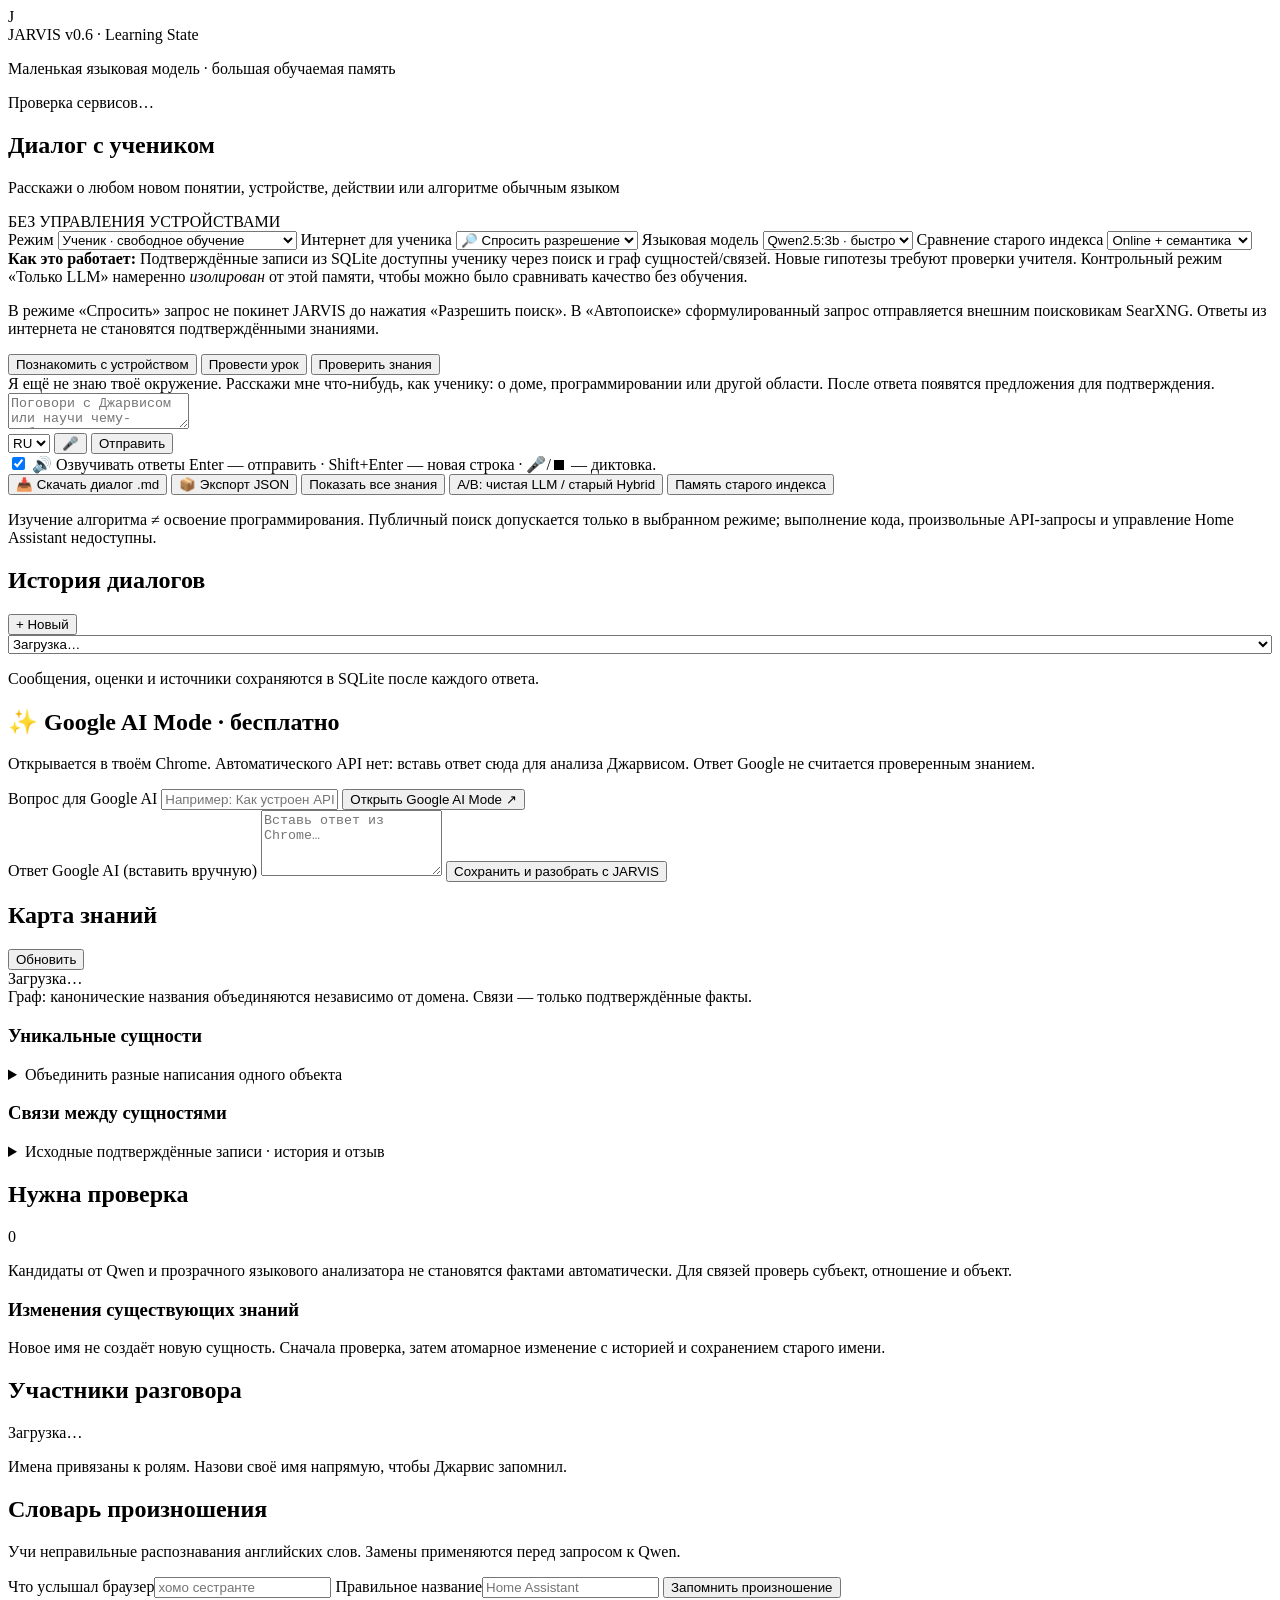
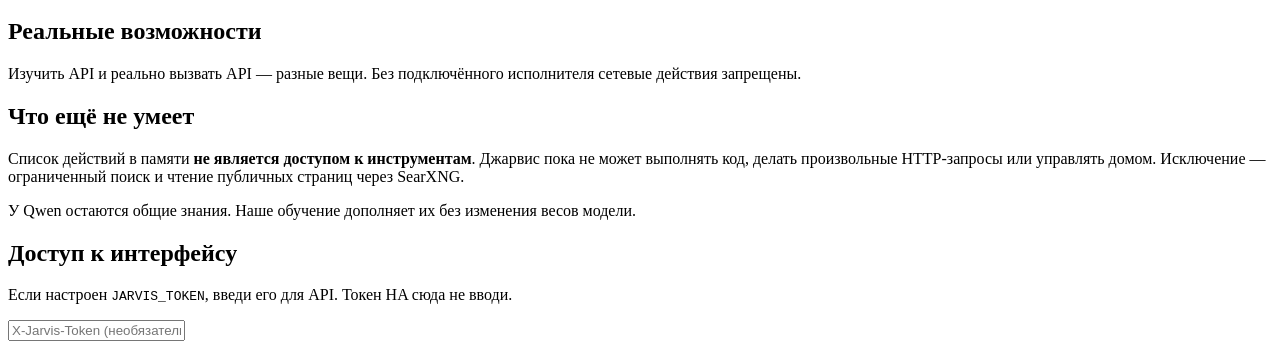
==== web/index.html @ 6aff2f31 "feat(jarvis): reviewed knowledge mutations, live pipeline status and speech-safe Markdown" ====
<!DOCTYPE html>
<html lang="ru">
<head>
  <meta charset="UTF-8" />
  <meta name="viewport" content="width=device-width, initial-scale=1" />
  <title>JARVIS 0.5 · Ученик</title>
  <link rel="stylesheet" href="/static/style.css" />
</head>
<body>
<header class="topbar">
  <div class="brand"><div class="orb">J</div><div><div class="title"><span id="assistant-brand">JARVIS</span> <span class="version">v0.6 · Learning State</span></div>
    <p>Маленькая языковая модель · большая обучаемая память</p></div></div>
  <span class="status" id="health">Проверка сервисов…</span>
</header>
<main class="layout">
  <section class="panel interaction">
    <div class="panel-title">
      <div><h2>Диалог с учеником</h2><p>Расскажи о любом новом понятии, устройстве, действии или алгоритме обычным языком</p></div>
      <span class="safe">БЕЗ УПРАВЛЕНИЯ УСТРОЙСТВАМИ</span>
    </div>
    <div class="selectors">
      <label>Режим
        <select id="experiment">
          <option value="apprentice" selected>Ученик · свободное обучение</option>
          <option value="hybrid">v0.3 · Индекс → LLM</option>
          <option value="research_only">v0.3 · Только индекс</option>
          <option value="llm_only">Только LLM · контроль БЕЗ памяти</option>
        </select>
      </label>
      <label>Интернет для ученика
        <select id="web-mode">
          <option value="ask" selected>🔎 Спросить разрешение</option>
          <option value="auto">🌐 Автопоиск</option>
          <option value="off">🚫 Без интернета</option>
        </select>
      </label>
      <label>Языковая модель
        <select id="profile"><option value="fast">Qwen2.5:3b · быстро</option><option value="deep">Qwen3:4b · глубже</option></select>
      </label>
      <label>Сравнение старого индекса
        <select id="ablation"><option value="exact">Точные совпадения</option>
          <option value="online">Exact + online</option><option value="combined" selected>Online + семантика</option></select>
      </label>
    </div>
    <div class="learning-hint">
      <strong>Как это работает:</strong> Подтверждённые записи из SQLite доступны ученику через
      поиск и граф сущностей/связей. Новые гипотезы требуют проверки учителя.
      Контрольный режим «Только LLM» намеренно <em>изолирован</em> от этой памяти,
      чтобы можно было сравнивать качество без обучения.
    </div>
    <div id="mode-explanation" class="mode-explanation" aria-live="polite" hidden></div>
    <p class="explain" id="web-privacy">В режиме «Спросить» запрос не покинет JARVIS до нажатия «Разрешить поиск». В «Автопоиске» сформулированный запрос отправляется внешним поисковикам SearXNG. Ответы из интернета не становятся подтверждёнными знаниями.</p>
    <div class="quick-examples">
      <button type="button" class="chip" data-example="У меня дома есть аккумулятор по имени Мелкий. Он стоит в гараже.">Познакомить с устройством</button>
      <button type="button" class="chip" data-example="Научиcь сортировке массива: сравниваем соседние элементы и меняем их местами, пока массив не станет отсортированным. Пример: [3,1,2] → [1,2,3].">Провести урок</button>
      <button type="button" class="chip" data-example="Какие новые знания и способности ты приобрёл от меня?">Проверить знания</button>
    </div>
    <div id="chat-progress" class="chat-progress" role="status" aria-live="polite" hidden>
      <div class="chat-progress-main">
        <span id="chat-progress-step">Запрос принят</span>
        <strong id="chat-progress-elapsed">⏱ 0 с</strong>
      </div>
      <div id="chat-progress-hint" class="chat-progress-hint"></div>
    </div>
    <div id="chat" class="chat" aria-live="polite">
      <div class="message system">Я ещё не знаю твоё окружение. Расскажи мне что-нибудь, как ученику: о доме, программировании или другой области. После ответа появятся предложения для подтверждения.</div>
    </div>
    <form id="chat-form" class="composer">
      <textarea id="message" autocomplete="off" placeholder="Поговори с Джарвисом или научи чему-нибудь…" maxlength="3000" rows="2" required aria-label="Сообщение Джарвису"></textarea>
      <div class="composer-tools">
        <select id="voice-language" class="voice-language" aria-label="Язык распознавания речи" title="Язык распознавания речи">
          <option value="ru-RU">RU</option>
          <option value="uk-UA">UA</option>
        </select>
        <button id="voice" type="button" class="voice-button secondary" aria-label="Начать голосовой ввод" aria-pressed="false" title="Продиктовать сообщение">🎤</button>
        <button id="send" type="submit">Отправить</button>
      </div>
    </form>
    <div class="voice-settings">
      <label class="tts-toggle" for="voice-output"><input id="voice-output" type="checkbox" checked /> 🔊 Озвучивать ответы</label>
      <span class="voice-tip">Enter — отправить · Shift+Enter — новая строка · 🎤/⏹ — диктовка.</span>
    </div>
    <div id="voice-status" class="voice-status" role="status" aria-live="polite" hidden></div>
    <div id="tts-status" class="voice-status" role="status" aria-live="polite"></div>
    <div class="foot-actions">
      <button id="download-md" type="button" class="secondary">📥 Скачать диалог .md</button>
      <button id="download-json" type="button" class="secondary">📦 Экспорт JSON</button>
      <button id="show-learning" type="button" class="secondary">Показать все знания</button>
      <button id="run-ab" type="button" class="secondary">A/B: чистая LLM / старый Hybrid</button>
      <button id="show-memory" type="button" class="secondary">Память старого индекса</button>
    </div>
    <p class="note">Изучение алгоритма ≠ освоение программирования. Публичный поиск допускается только
      в выбранном режиме; выполнение кода, произвольные API-запросы и управление Home Assistant недоступны.</p>
  </section>
  <aside class="sidebar">
    <section class="panel">
      <div class="panel-title"><h2>История диалогов</h2><button id="session-new" type="button" class="text-button">+ Новый</button></div>
      <select id="session-select" aria-label="Открыть сохранённый диалог" style="width:100%"><option>Загрузка…</option></select>
      <p id="session-status" class="explain">Сообщения, оценки и источники сохраняются в SQLite после каждого ответа.</p>
    </section>
    <section class="panel">
      <div class="panel-title"><h2>✨ Google AI Mode · бесплатно</h2></div>
      <p class="explain">Открывается в твоём Chrome. Автоматического API нет: вставь ответ сюда для анализа Джарвисом. Ответ Google не считается проверенным знанием.</p>
      <label class="speech-form">Вопрос для Google AI
        <input id="google-question" maxlength="3000" placeholder="Например: Как устроен API Home Assistant?"/>
      </label>
      <button id="google-open" type="button" class="secondary google-open">Открыть Google AI Mode ↗</button>
      <form id="google-import" class="speech-form">
        <label>Ответ Google AI (вставить вручную)
          <textarea id="google-paste" rows="4" maxlength="8000" placeholder="Вставь ответ из Chrome…" required></textarea>
        </label>
        <button type="submit">Сохранить и разобрать с JARVIS</button>
      </form>
    </section>
    <section class="panel">
      <div class="panel-title"><h2>Карта знаний</h2><button id="refresh" type="button" class="text-button">Обновить</button></div>
      <div id="learning-stats" class="stats"><span>Загрузка…</span></div>
      <div class="legend">Граф: канонические названия объединяются независимо от домена. Связи — только подтверждённые факты.</div>
      <h3 class="graph-heading">Уникальные сущности</h3>
      <div id="graph-nodes" class="graph-list"></div>
      <details class="raw-knowledge">
        <summary>Объединить разные написания одного объекта</summary>
        <p class="explain">Только по твоему решению. Исходные подтверждения остаются в базе.</p>
        <form id="graph-alias-form" class="speech-form">
          <label>Синоним или второе название<input id="graph-alias-from" maxlength="120" placeholder="Джарвис" required /></label>
          <label>Существующая каноническая сущность<input id="graph-alias-to" maxlength="120" placeholder="JARVIS" required /></label>
          <button type="submit">Объединить названия</button>
        </form>
        <div id="graph-alias-items" class="speech-items"></div>
      </details>
      <h3 class="graph-heading">Связи между сущностями</h3>
      <div id="graph-edges" class="graph-list"></div>
      <details class="raw-knowledge">
        <summary>Исходные подтверждённые записи · история и отзыв</summary>
        <div id="known" class="known"></div>
      </details>
    </section>
    <section class="panel">
      <div class="panel-title"><h2>Нужна проверка</h2><span id="pending-count" class="badge">0</span></div>
      <p class="explain">Кандидаты от Qwen и прозрачного языкового анализатора не становятся фактами автоматически. Для связей проверь субъект, отношение и объект.</p>
      <div id="pending" class="pending"></div>
      <h3 class="graph-heading">Изменения существующих знаний</h3>
      <p class="explain">Новое имя не создаёт новую сущность. Сначала проверка, затем атомарное изменение с историей и сохранением старого имени.</p>
      <div id="pending-changes" class="pending"></div>
    </section>
    <section class="panel">
      <h2>Участники разговора</h2>
      <div id="dialogue-roles" class="dialogue-roles">Загрузка…</div>
      <p class="explain">Имена привязаны к ролям. Назови своё имя напрямую, чтобы Джарвис запомнил.</p>
    </section>
    <section class="panel">
      <h2>Словарь произношения</h2>
      <p class="explain">Учи неправильные распознавания английских слов. Замены применяются перед запросом к Qwen.</p>
      <form id="speech-form" class="speech-form">
        <label>Что услышал браузер<input id="speech-heard" maxlength="80" placeholder="хомо сестранте" required /></label>
        <label>Правильное название<input id="speech-correct" maxlength="100" placeholder="Home Assistant" required /></label>
        <button type="submit">Запомнить произношение</button>
      </form>
      <div id="speech-items" class="speech-items"></div>
    </section>
    <section class="panel">
      <h2>Реальные возможности</h2>
      <div id="tool-register" class="tool-register"></div>
      <p class="explain">Изучить API и реально вызвать API — разные вещи. Без подключённого исполнителя сетевые действия запрещены.</p>
    </section>
    <section class="panel">
      <h2>Что ещё не умеет</h2>
      <p class="explain">Список действий в памяти <b>не является доступом к инструментам</b>.
        Джарвис пока не может выполнять код, делать произвольные HTTP-запросы или управлять домом.
        Исключение — ограниченный поиск и чтение публичных страниц через SearXNG.</p>
      <p class="explain">У Qwen остаются общие знания. Наше обучение дополняет их без изменения весов модели.</p>
    </section>
    <section class="panel">
      <h2>Доступ к интерфейсу</h2>
      <p class="explain">Если настроен <code>JARVIS_TOKEN</code>, введи его для API. Токен HA сюда не вводи.</p>
      <input id="token" type="password" autocomplete="off" placeholder="X-Jarvis-Token (необязательно)" />
    </section>
  </aside>
</main>
<script defer src="/static/voice.js"></script>
<script defer src="/static/status-ui.js"></script>
<script defer src="/static/research-ui.js"></script>
<script defer src="/static/app.js"></script>
</body>
</html>
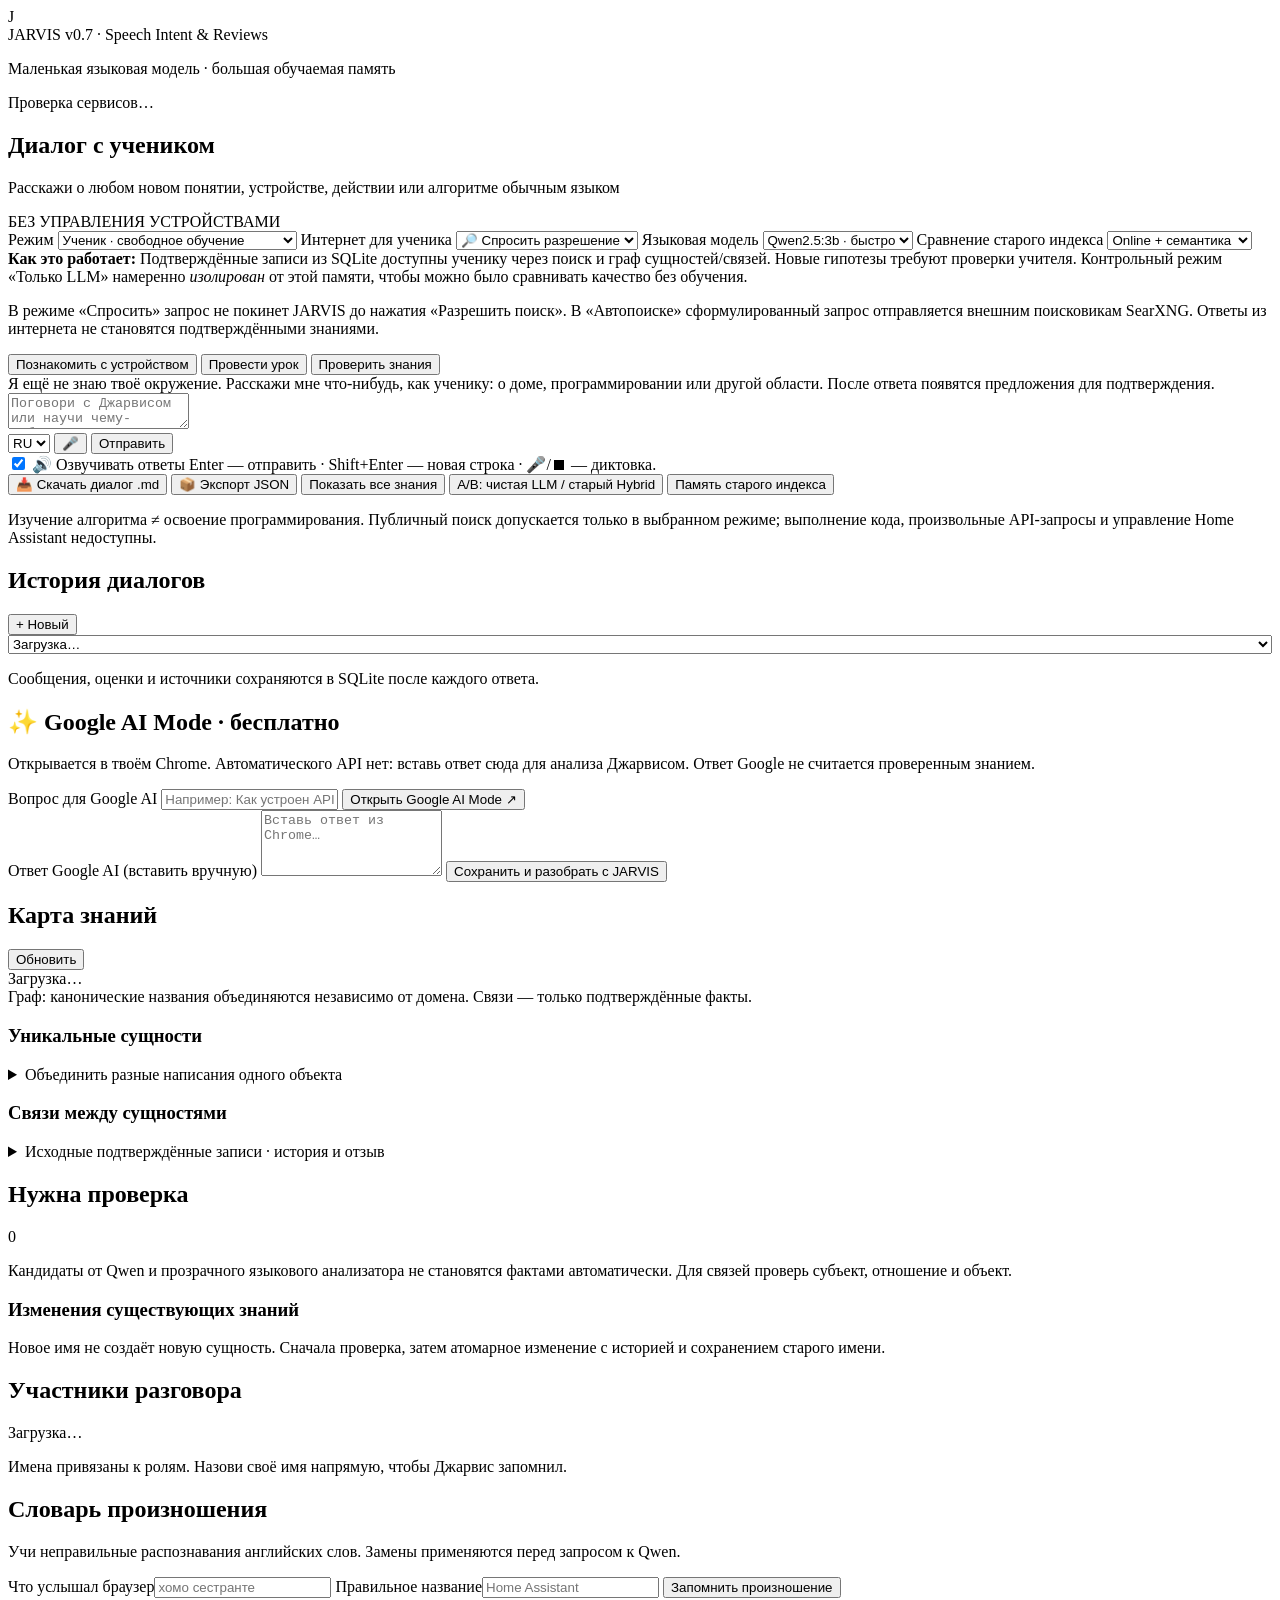
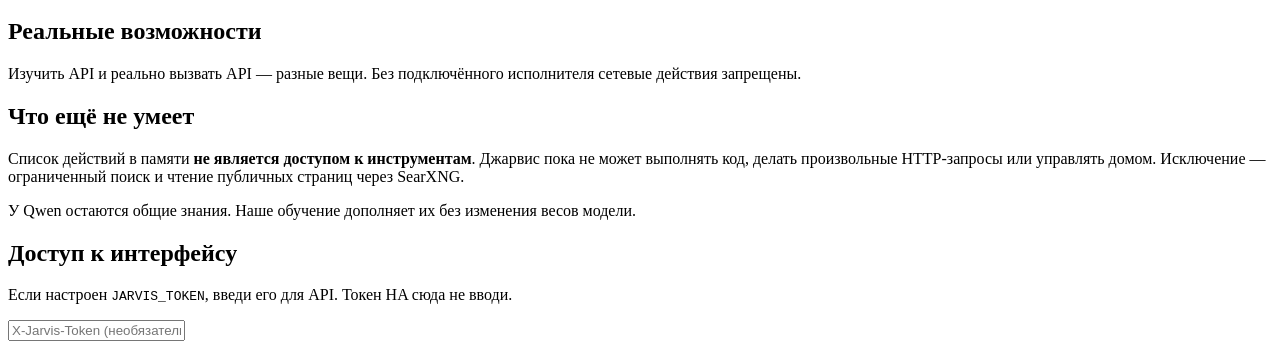
==== commit 946354ff: "feat(jarvis): speech-intent routing, session-scoped spoken knowledge reviews and explicit name-confl" ====
--- a/web/index.html
+++ b/web/index.html
@@ -8,7 +8,7 @@
 </head>
 <body>
 <header class="topbar">
-  <div class="brand"><div class="orb">J</div><div><div class="title"><span id="assistant-brand">JARVIS</span> <span class="version">v0.6 · Learning State</span></div>
+  <div class="brand"><div class="orb">J</div><div><div class="title"><span id="assistant-brand">JARVIS</span> <span class="version">v0.7 · Speech Intent & Reviews</span></div>
     <p>Маленькая языковая модель · большая обучаемая память</p></div></div>
   <span class="status" id="health">Проверка сервисов…</span>
 </header>
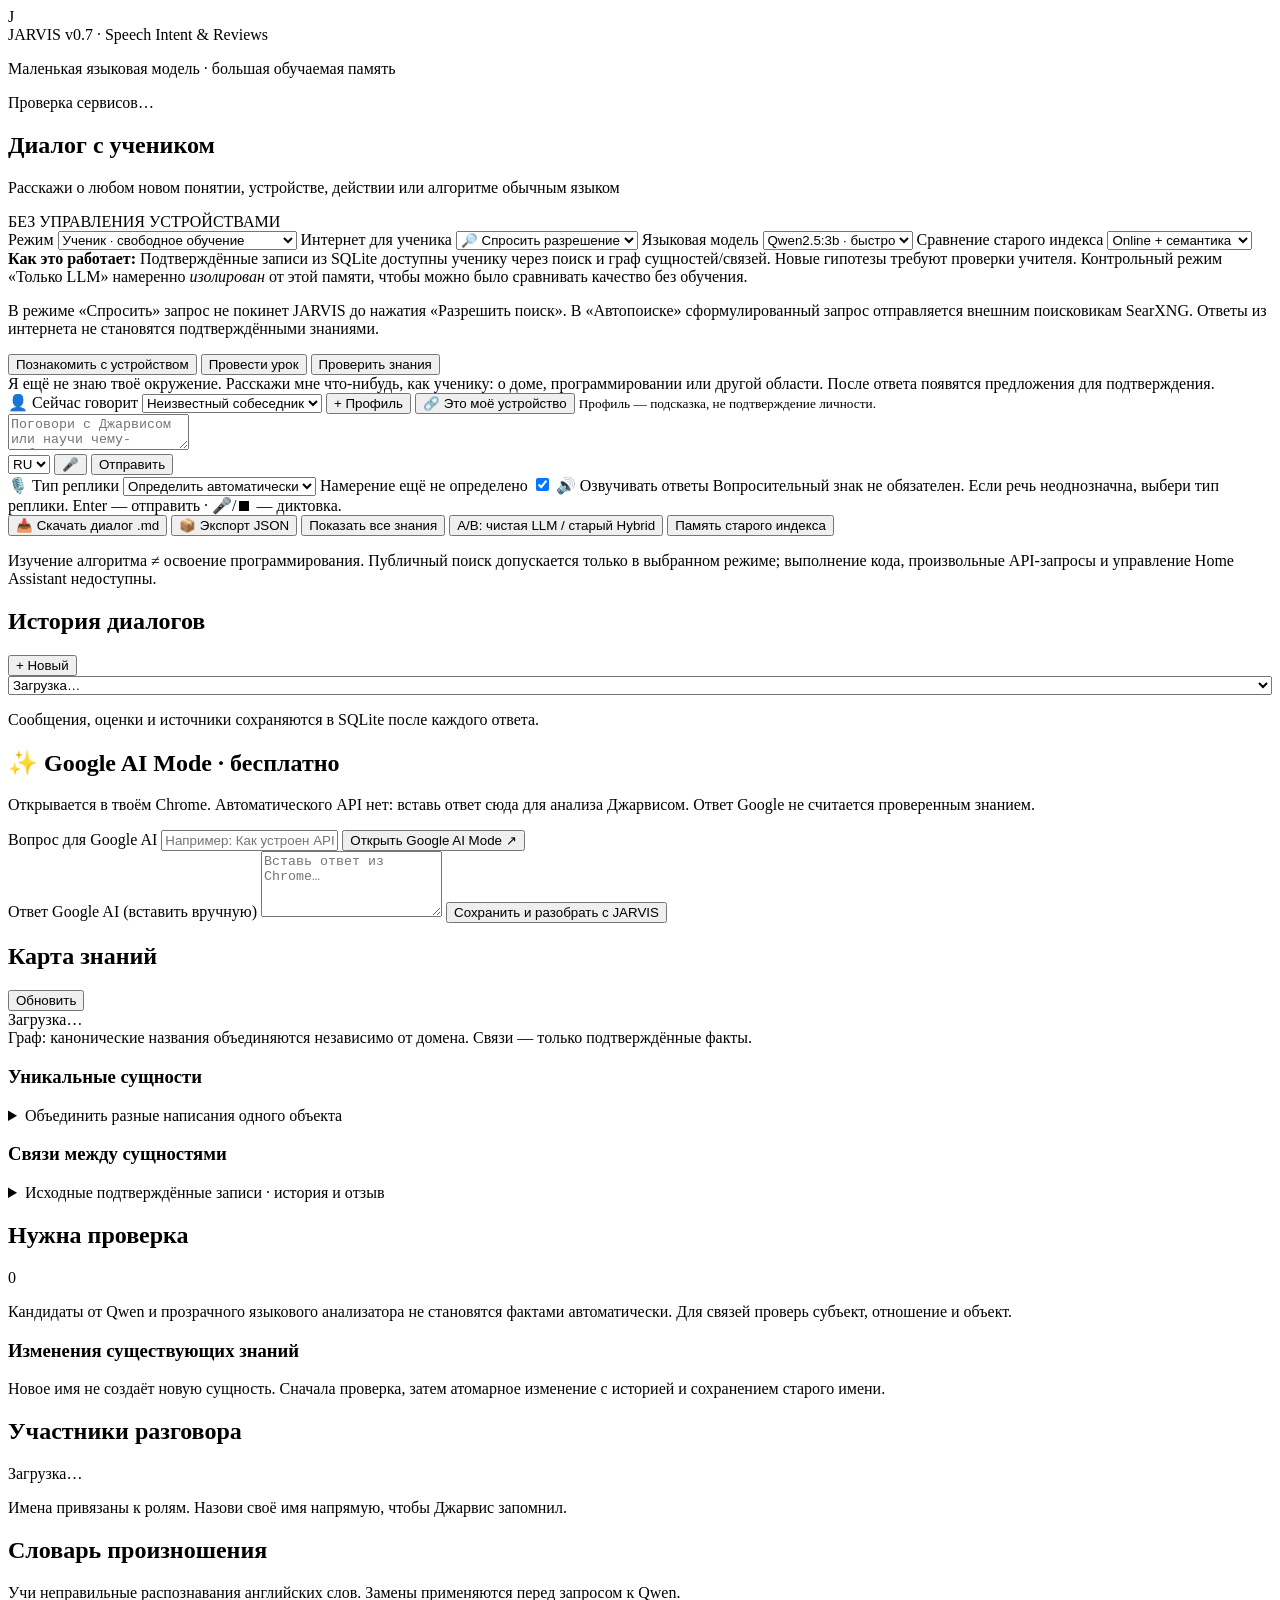
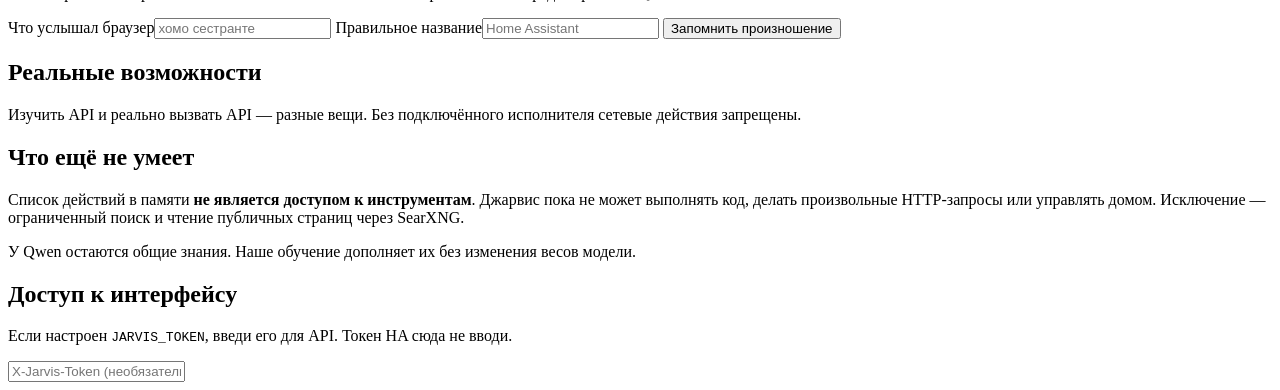
==== commit 4e4ddf7a: "feat: show speaker, intent override and understanding feedback before sending" ====
--- a/web/index.html
+++ b/web/index.html
@@ -65,6 +65,14 @@
     <div id="chat" class="chat" aria-live="polite">
       <div class="message system">Я ещё не знаю твоё окружение. Расскажи мне что-нибудь, как ученику: о доме, программировании или другой области. После ответа появятся предложения для подтверждения.</div>
     </div>
+    <div class="actor-toolbar" aria-label="Собеседник">
+      <label for="actor-select">👤 Сейчас говорит
+        <select id="actor-select"><option value="">Неизвестный собеседник</option></select>
+      </label>
+      <button id="actor-add" type="button" class="secondary">+ Профиль</button>
+      <button id="device-link" type="button" class="secondary">🔗 Это моё устройство</button>
+      <small id="actor-status" role="status">Профиль — подсказка, не подтверждение личности.</small>
+    </div>
     <form id="chat-form" class="composer">
       <textarea id="message" autocomplete="off" placeholder="Поговори с Джарвисом или научи чему-нибудь…" maxlength="3000" rows="2" required aria-label="Сообщение Джарвису"></textarea>
       <div class="composer-tools">
@@ -77,8 +85,17 @@
       </div>
     </form>
     <div class="voice-settings">
+      <label for="voice-intent">🎙️ Тип реплики
+        <select id="voice-intent" aria-label="Тип голосового ввода">
+          <option value="auto">Определить автоматически</option>
+          <option value="question">Вопрос</option>
+          <option value="command">Команда</option>
+          <option value="statement">Утверждение</option>
+        </select>
+      </label>
+      <span id="intent-preview" class="intent-preview" role="status" aria-live="polite">Намерение ещё не определено</span>
       <label class="tts-toggle" for="voice-output"><input id="voice-output" type="checkbox" checked /> 🔊 Озвучивать ответы</label>
-      <span class="voice-tip">Enter — отправить · Shift+Enter — новая строка · 🎤/⏹ — диктовка.</span>
+      <span class="voice-tip">Вопросительный знак не обязателен. Если речь неоднозначна, выбери тип реплики. Enter — отправить · 🎤/⏹ — диктовка.</span>
     </div>
     <div id="voice-status" class="voice-status" role="status" aria-live="polite" hidden></div>
     <div id="tts-status" class="voice-status" role="status" aria-live="polite"></div>
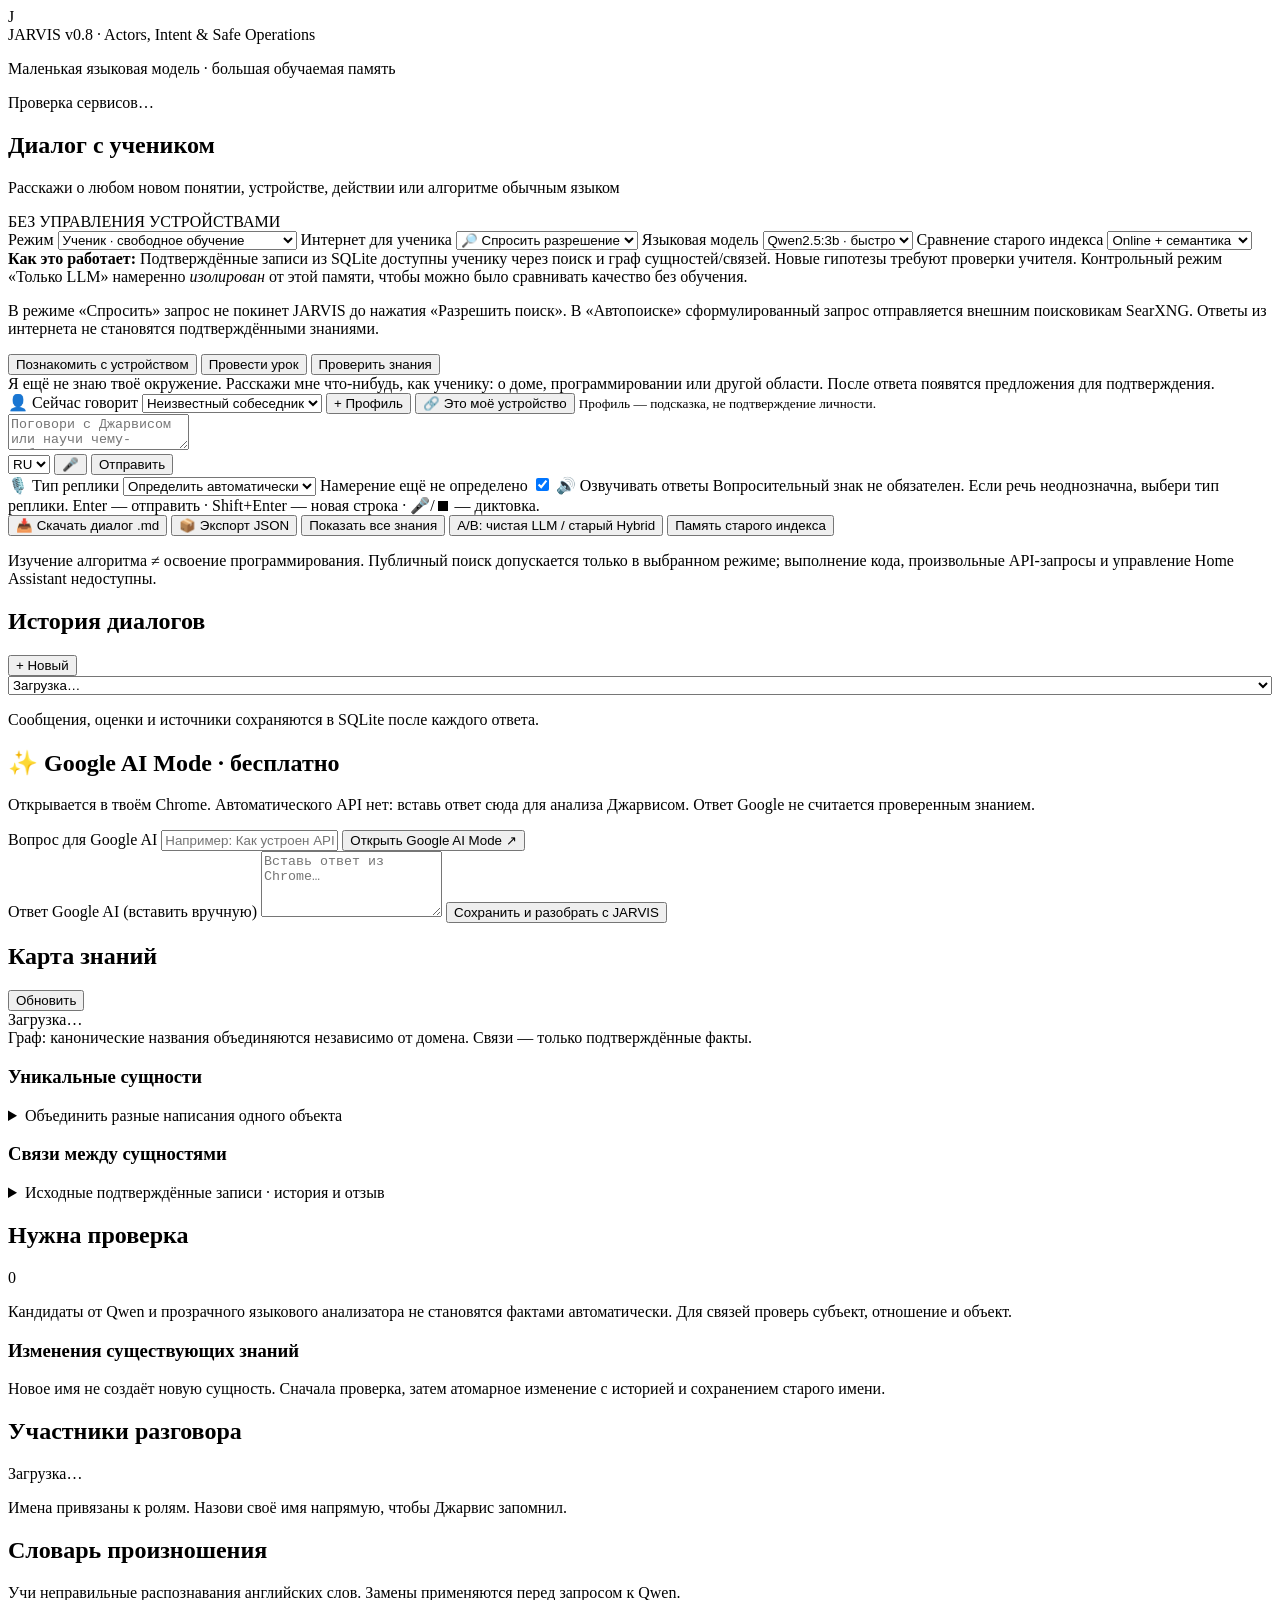
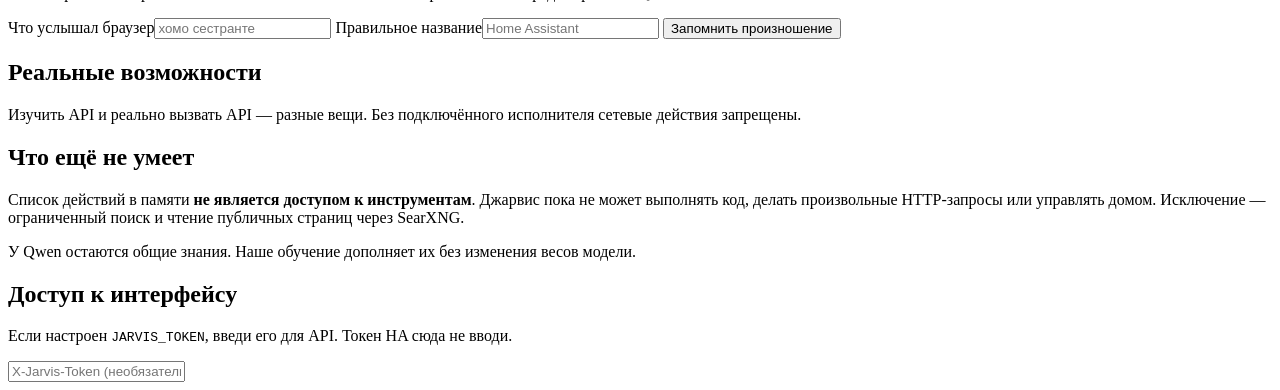
==== commit ec41e87c: "fix: preserve keyboard shortcut and update version banner" ====
--- a/web/index.html
+++ b/web/index.html
@@ -8,7 +8,7 @@
 </head>
 <body>
 <header class="topbar">
-  <div class="brand"><div class="orb">J</div><div><div class="title"><span id="assistant-brand">JARVIS</span> <span class="version">v0.7 · Speech Intent & Reviews</span></div>
+  <div class="brand"><div class="orb">J</div><div><div class="title"><span id="assistant-brand">JARVIS</span> <span class="version">v0.8 · Actors, Intent & Safe Operations</span></div>
     <p>Маленькая языковая модель · большая обучаемая память</p></div></div>
   <span class="status" id="health">Проверка сервисов…</span>
 </header>
@@ -95,7 +95,7 @@
       </label>
       <span id="intent-preview" class="intent-preview" role="status" aria-live="polite">Намерение ещё не определено</span>
       <label class="tts-toggle" for="voice-output"><input id="voice-output" type="checkbox" checked /> 🔊 Озвучивать ответы</label>
-      <span class="voice-tip">Вопросительный знак не обязателен. Если речь неоднозначна, выбери тип реплики. Enter — отправить · 🎤/⏹ — диктовка.</span>
+      <span class="voice-tip">Вопросительный знак не обязателен. Если речь неоднозначна, выбери тип реплики. Enter — отправить · Shift+Enter — новая строка · 🎤/⏹ — диктовка.</span>
     </div>
     <div id="voice-status" class="voice-status" role="status" aria-live="polite" hidden></div>
     <div id="tts-status" class="voice-status" role="status" aria-live="polite"></div>
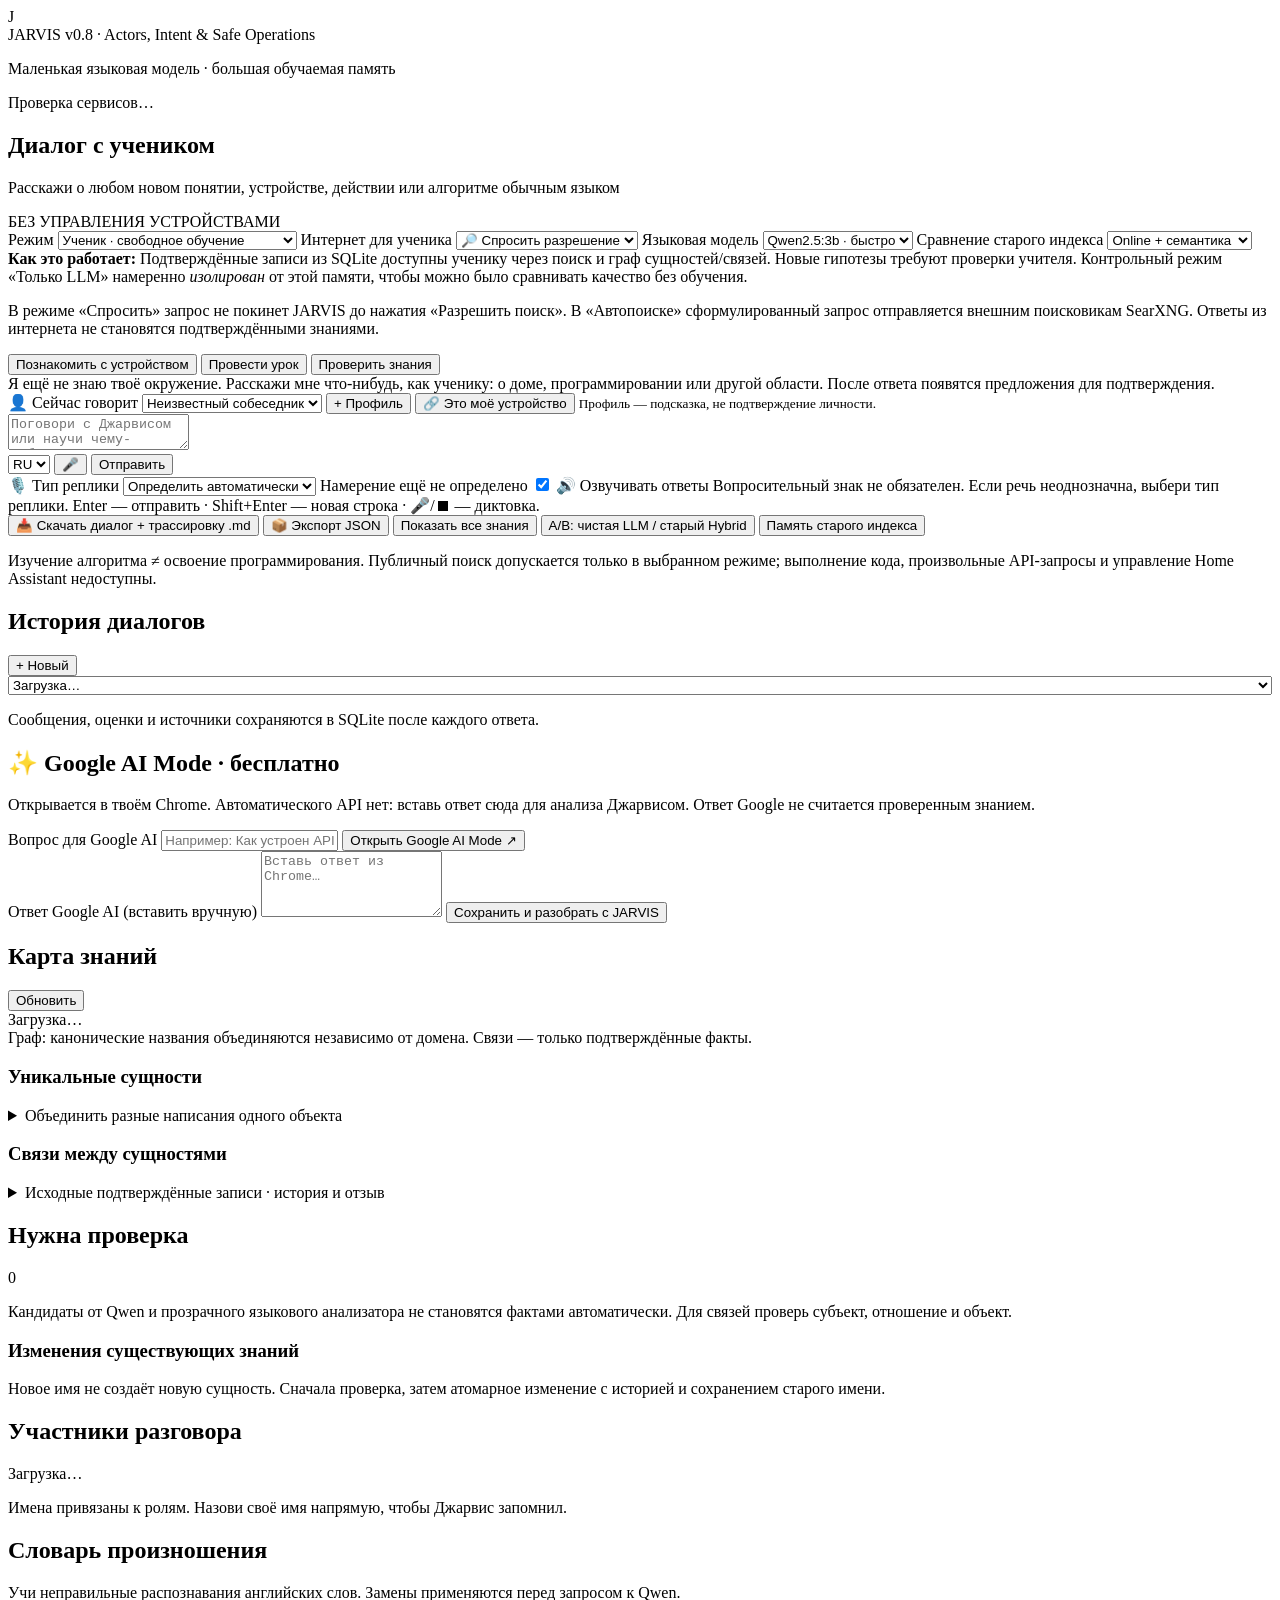
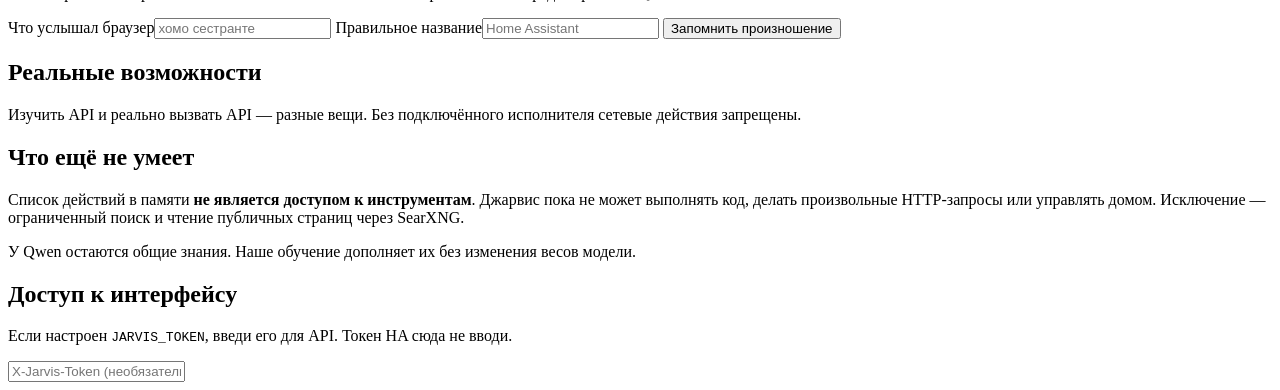
==== commit a2077f39: "ui: clarify existing Markdown download includes complete per-turn diagnostics" ====
--- a/web/index.html
+++ b/web/index.html
@@ -100,7 +100,7 @@
     <div id="voice-status" class="voice-status" role="status" aria-live="polite" hidden></div>
     <div id="tts-status" class="voice-status" role="status" aria-live="polite"></div>
     <div class="foot-actions">
-      <button id="download-md" type="button" class="secondary">📥 Скачать диалог .md</button>
+      <button id="download-md" type="button" class="secondary">📥 Скачать диалог + трассировку .md</button>
       <button id="download-json" type="button" class="secondary">📦 Экспорт JSON</button>
       <button id="show-learning" type="button" class="secondary">Показать все знания</button>
       <button id="run-ab" type="button" class="secondary">A/B: чистая LLM / старый Hybrid</button>
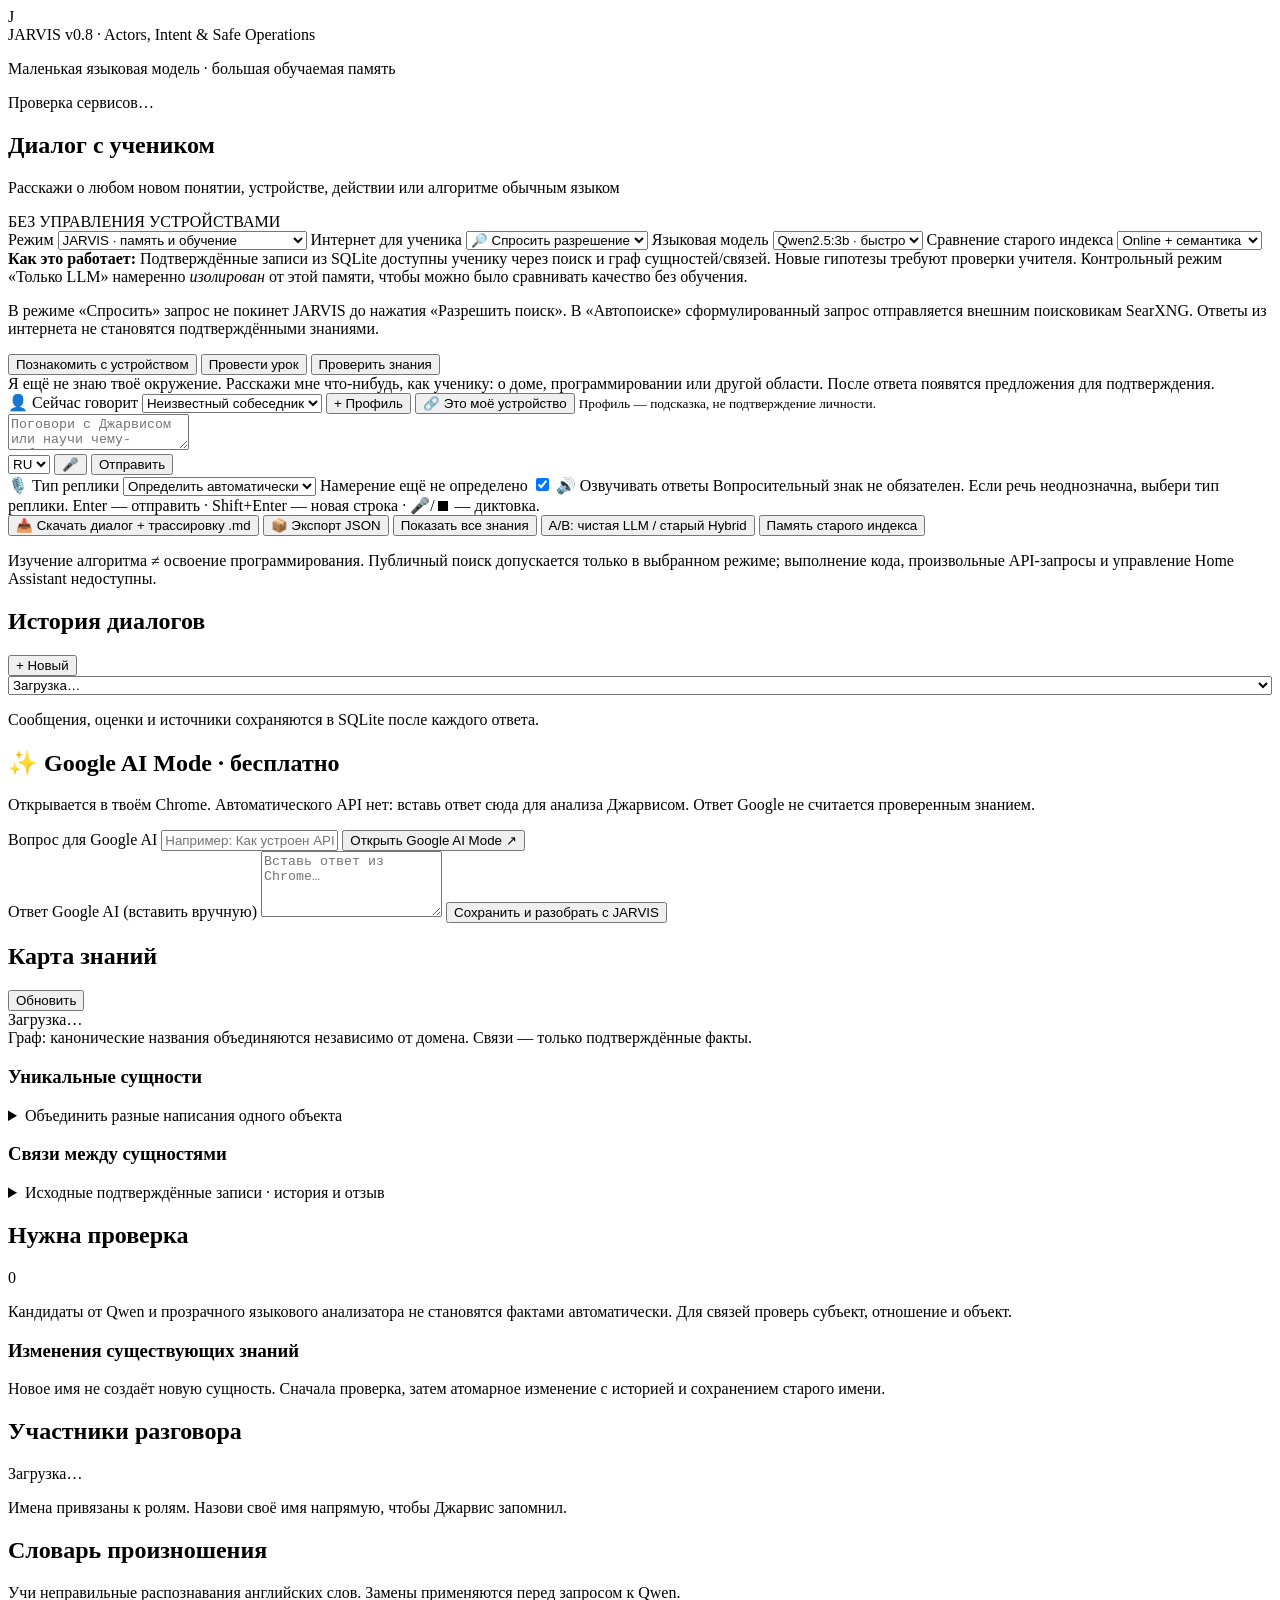
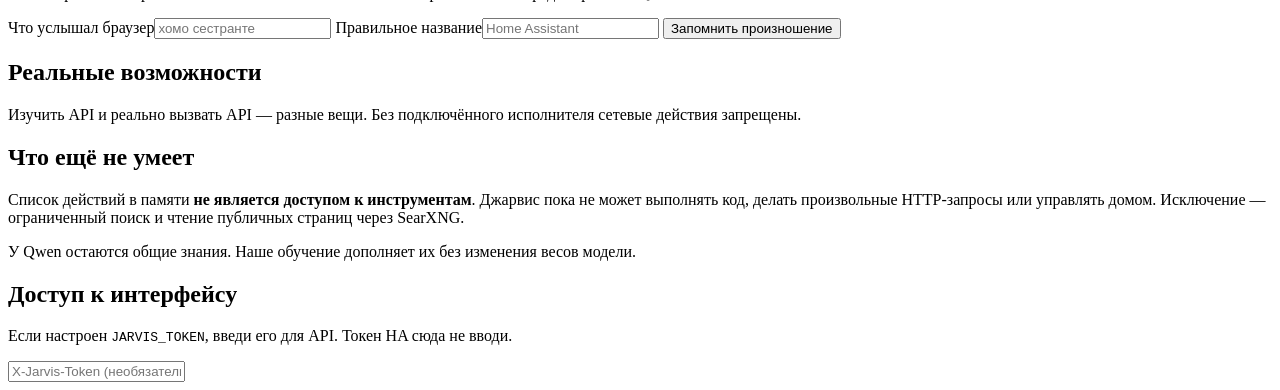
==== commit 280cb601: "ui: clearly label active world-backed modes and legacy index benchmark" ====
--- a/web/index.html
+++ b/web/index.html
@@ -21,9 +21,9 @@
     <div class="selectors">
       <label>Режим
         <select id="experiment">
-          <option value="apprentice" selected>Ученик · свободное обучение</option>
-          <option value="hybrid">v0.3 · Индекс → LLM</option>
-          <option value="research_only">v0.3 · Только индекс</option>
+          <option value="apprentice" selected>JARVIS · память и обучение</option>
+          <option value="hybrid">Индекс → LLM · общая память</option>
+          <option value="research_only">Только индекс · старый эксперимент</option>
           <option value="llm_only">Только LLM · контроль БЕЗ памяти</option>
         </select>
       </label>
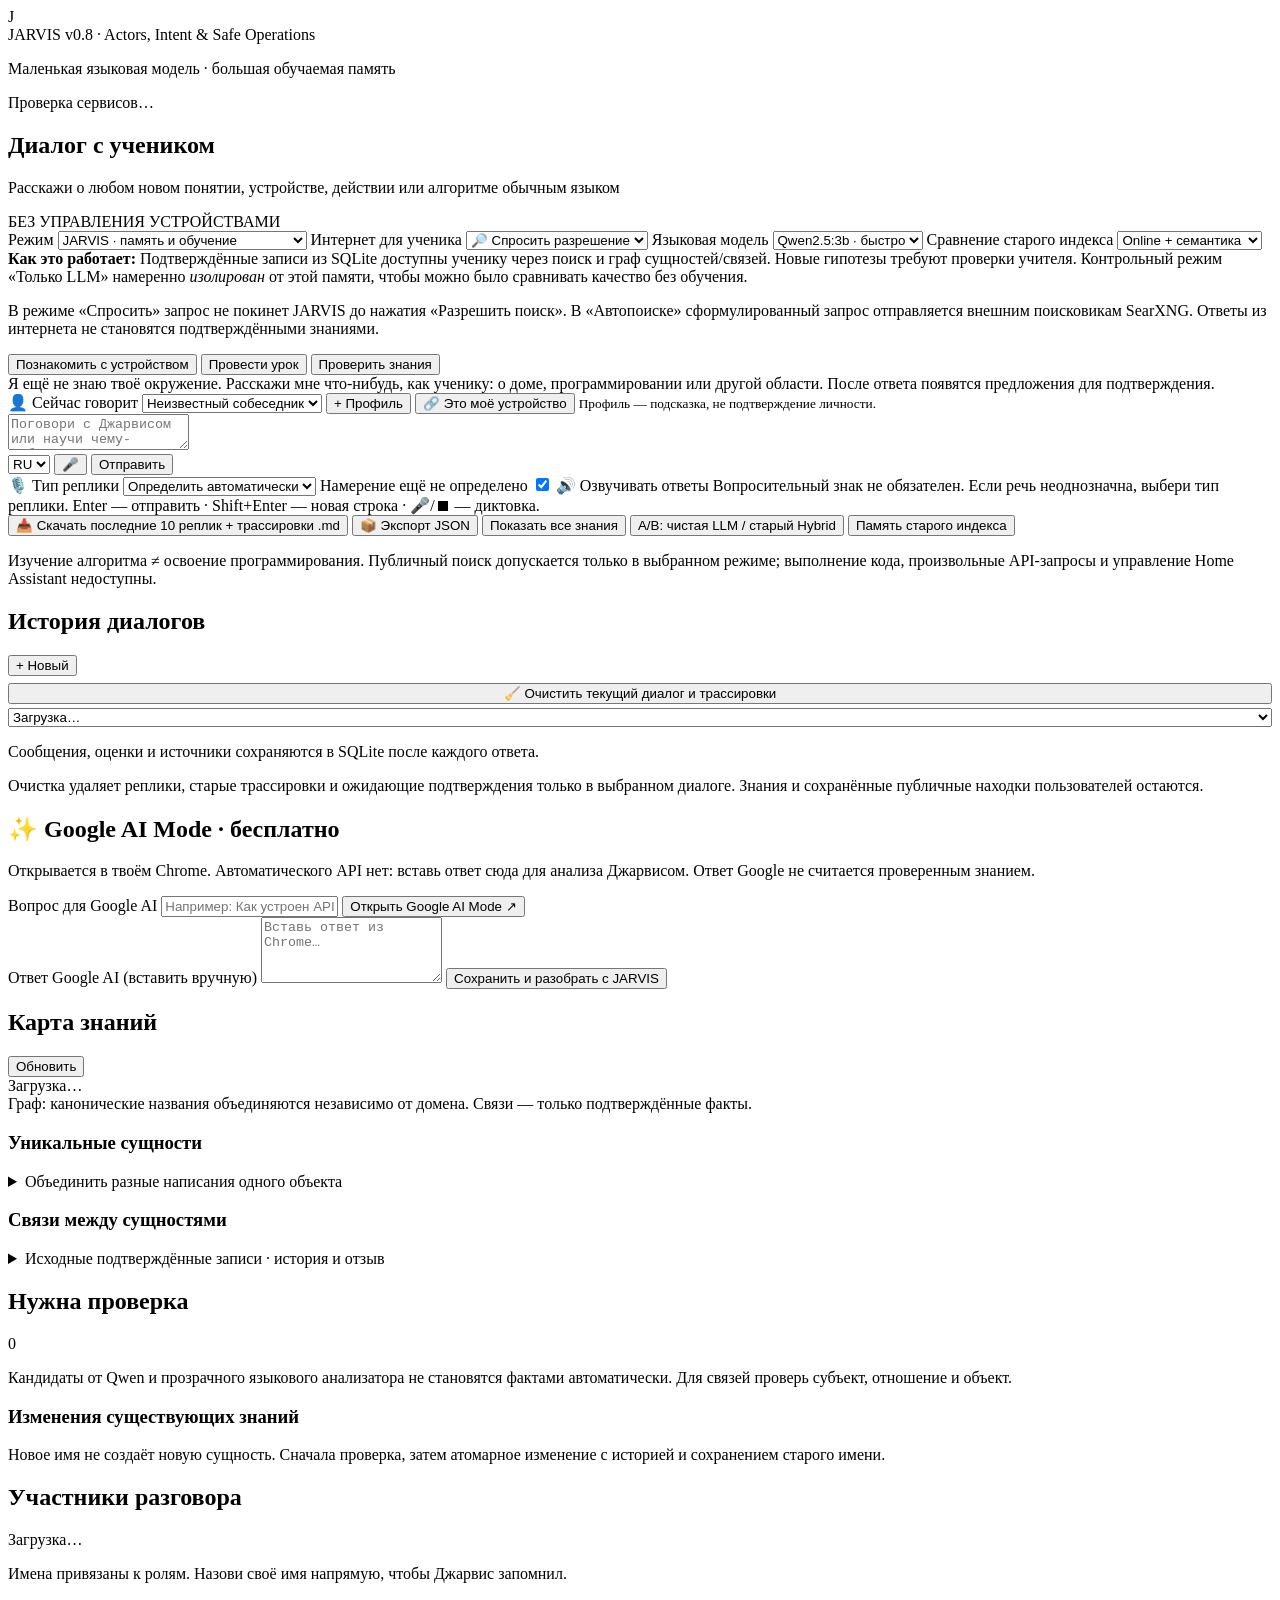
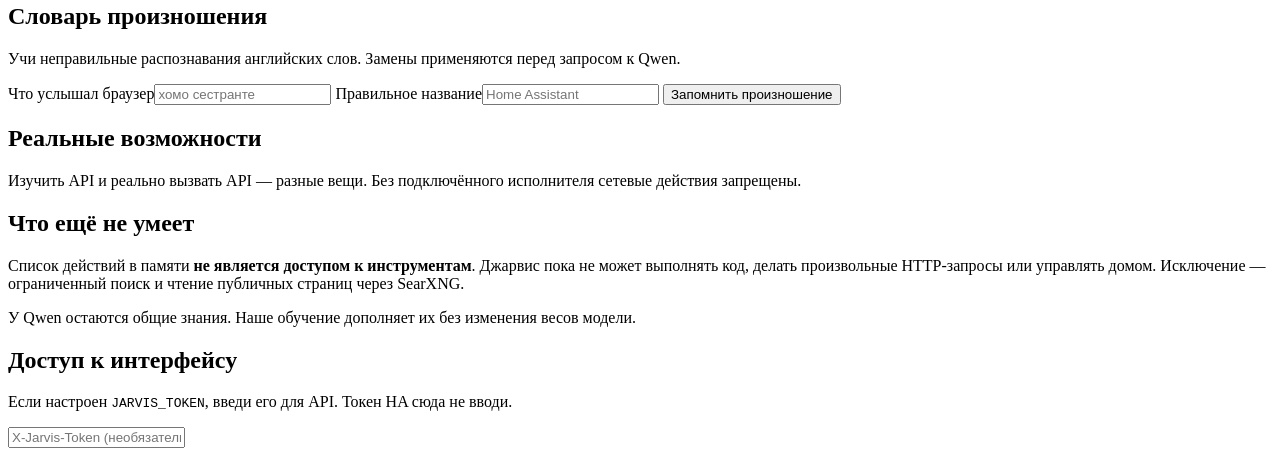
==== commit 4249ca5a: "feat(ui): expose explicit per-session conversation/trace clearing and compact export" ====
--- a/web/index.html
+++ b/web/index.html
@@ -100,7 +100,7 @@
     <div id="voice-status" class="voice-status" role="status" aria-live="polite" hidden></div>
     <div id="tts-status" class="voice-status" role="status" aria-live="polite"></div>
     <div class="foot-actions">
-      <button id="download-md" type="button" class="secondary">📥 Скачать диалог + трассировку .md</button>
+      <button id="download-md" type="button" class="secondary">📥 Скачать последние 10 реплик + трассировки .md</button>
       <button id="download-json" type="button" class="secondary">📦 Экспорт JSON</button>
       <button id="show-learning" type="button" class="secondary">Показать все знания</button>
       <button id="run-ab" type="button" class="secondary">A/B: чистая LLM / старый Hybrid</button>
@@ -112,8 +112,10 @@
   <aside class="sidebar">
     <section class="panel">
       <div class="panel-title"><h2>История диалогов</h2><button id="session-new" type="button" class="text-button">+ Новый</button></div>
+      <button id="session-clear" type="button" class="secondary" style="width:100%;margin:7px 0 4px">🧹 Очистить текущий диалог и трассировки</button>
       <select id="session-select" aria-label="Открыть сохранённый диалог" style="width:100%"><option>Загрузка…</option></select>
       <p id="session-status" class="explain">Сообщения, оценки и источники сохраняются в SQLite после каждого ответа.</p>
+      <p class="explain">Очистка удаляет реплики, старые трассировки и ожидающие подтверждения только в выбранном диалоге. Знания и сохранённые публичные находки пользователей остаются.</p>
     </section>
     <section class="panel">
       <div class="panel-title"><h2>✨ Google AI Mode · бесплатно</h2></div>
